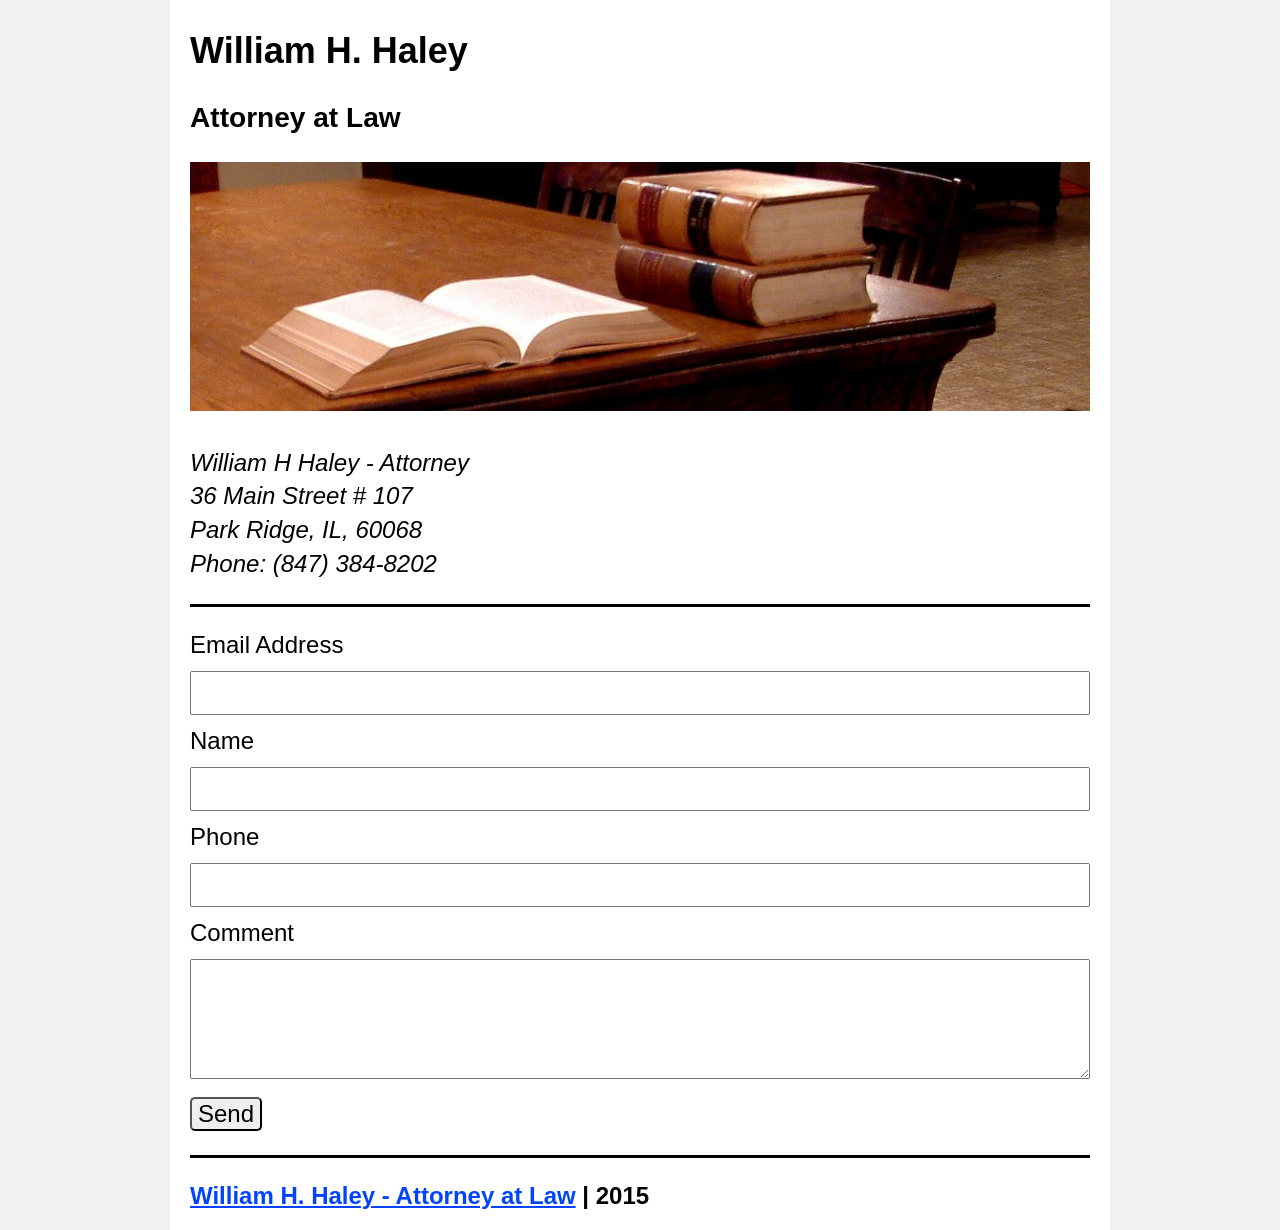
==== www/index.html @ 5be5cfe7 "Remove excessive link." ====
<!DOCTYPE html>
<html dir="ltr" lang="en-US">
<head>
<meta charset="UTF-8">
<meta name="viewport" content="width=device-width, initial-scale=1" >
<meta name="description" content="William H Haley - Attorney at Law" />
<meta name="keywords" content="william h haley bill harold chicago 60068 real estate wills trusts will trust attorney at law park ridge lawyer" />

<title>William H. Haley - Attorney at Law</title>

<link rel="stylesheet" type="text/css" media="all" href="./index.css" />
<link rel="icon" type="icon/ico" href="./favicon.ico" />

<script type="text/javascript">
  var _gaq = _gaq || [];
  _gaq.push(['_setAccount', 'UA-28691120-1']);
  _gaq.push(['_trackPageview']);

  (function() {
    var ga = document.createElement('script'); ga.type = 'text/javascript'; ga.async = true;
    ga.src = ('https:' == document.location.protocol ? 'https://ssl' : 'http://www') + '.google-analytics.com/ga.js';
    var s = document.getElementsByTagName('script')[0]; s.parentNode.insertBefore(ga, s);
  })();
</script>

<script src="https://code.jquery.com/jquery-1.11.2.min.js"></script>

</head>
<body>
<div id="wrapper">
  <div id="header">
    <h2>William H. Haley</h2>
    <h3>Attorney at Law<h3>
    <img alt="lawyer" src="./banner.jpg">
  </div>
  <div id="main">
    <div>
      <address>
        William H Haley - Attorney<br>
        36 Main Street # 107<br>
        Park Ridge, IL, 60068<br>
        Phone: (847) 384-8202<br>
      </address>
    </div>
  </div>

  <form id="contact">
    <div><label>Email Address<br><input type="email" name="email" required="true"></label></div>
    <div><label>Name<br><input type="text" name="name" required="true"></label></div>
    <div><label>Phone<br><input type="text" name="phone"></label></div>
    <div><label>Comment<br><textarea name="comment"></textarea></label></div>
    <button class="button" type="submit">Send</button>
  </form>

  <div id="footer">
   <a href="http://www.williamhaleylaw.com/" title="William H. Haley - Attorney at Law" rel="home">William H. Haley - Attorney at Law</a> | 2015
  </div>
</div>

<div class="overlay" style="display:none;">
	<div class="content">
		<p>Sending...</p>
		<img src="./ajax-loader.gif" alt="loader">
	</div>
</div>

<script src="index.js"></script>

</body>
</html>
---- www/index.css ----
body {
  background: #f1f1f1;
  margin: 0;
  font-family: 'Helvetica Neue', Arial, Helvetica, 'Nimbus Sans L', sans-serif;
  font-size: 18px;
}

@media (min-width: 480px) {
  body {
    font-size: 24px;
  }
}

a {
  color: #04f;
}

#wrapper {
  overflow: hidden;
  background: #fff;
  margin: 0 auto;
  padding: 0 20px 20px 20px;
  max-width: 900px;
  min-width: 280px; /* taking padding into account for 320px total */
}

/* consistent spacing between 'sections' */
#header,
#main,
form {
  margin-bottom: 1em;
}

form,
#footer {
  padding-top: 1em;
}

textarea {
  height: 5em;
}

form div {
  margin-bottom: 0.5em;
}

#header img {
  min-width: 100%;
  max-width: 100%;
  height: auto;
}

#main div {
  line-height: 1.4em;
}

#footer {
  border-top: 3px solid black;
}

#header,
#footer {
  font-weight: bold;
  color: #000;
}

.button {
  border-radius: 5px;
  font-size: 1em;
}

form {
  border-top: 3px solid black;
}

form input,
form textarea {
  width: 100%;
  box-sizing: border-box;
  margin-top: 0.5em;
  font-size: 1em;
  padding: 0.25em;
}

.overlay {
	display: none;
	position: fixed;
	top: 0;
	right: 0;
	left: 0;
	bottom: 0;
	width: 100%;
	height: 100%;
	background: #000;
	/* Fallback for web browsers that don't support RGBa */
	background-color: rgb(0, 0, 0);
	background-color: rgba(0, 0, 0, 0.6);
	filter:progid:DXImageTransform.Microsoft.gradient(startColorstr=#99000000, endColorstr=#99000000);
	-ms-filter: "progid:DXImageTransform.Microsoft.gradient(startColorstr=#99000000, endColorstr=#99000000)";
}

.overlay .content {
	width: 8em;
	height: 7em;
	text-align: center;
	border-radius: 10px;
	opacity: 1;
	background: #fff;
	color: #000;
	display: block;
	position: absolute;
	top: 50%;
	left: 50%;
	margin-top: -4em;
	margin-left: -4em;
}
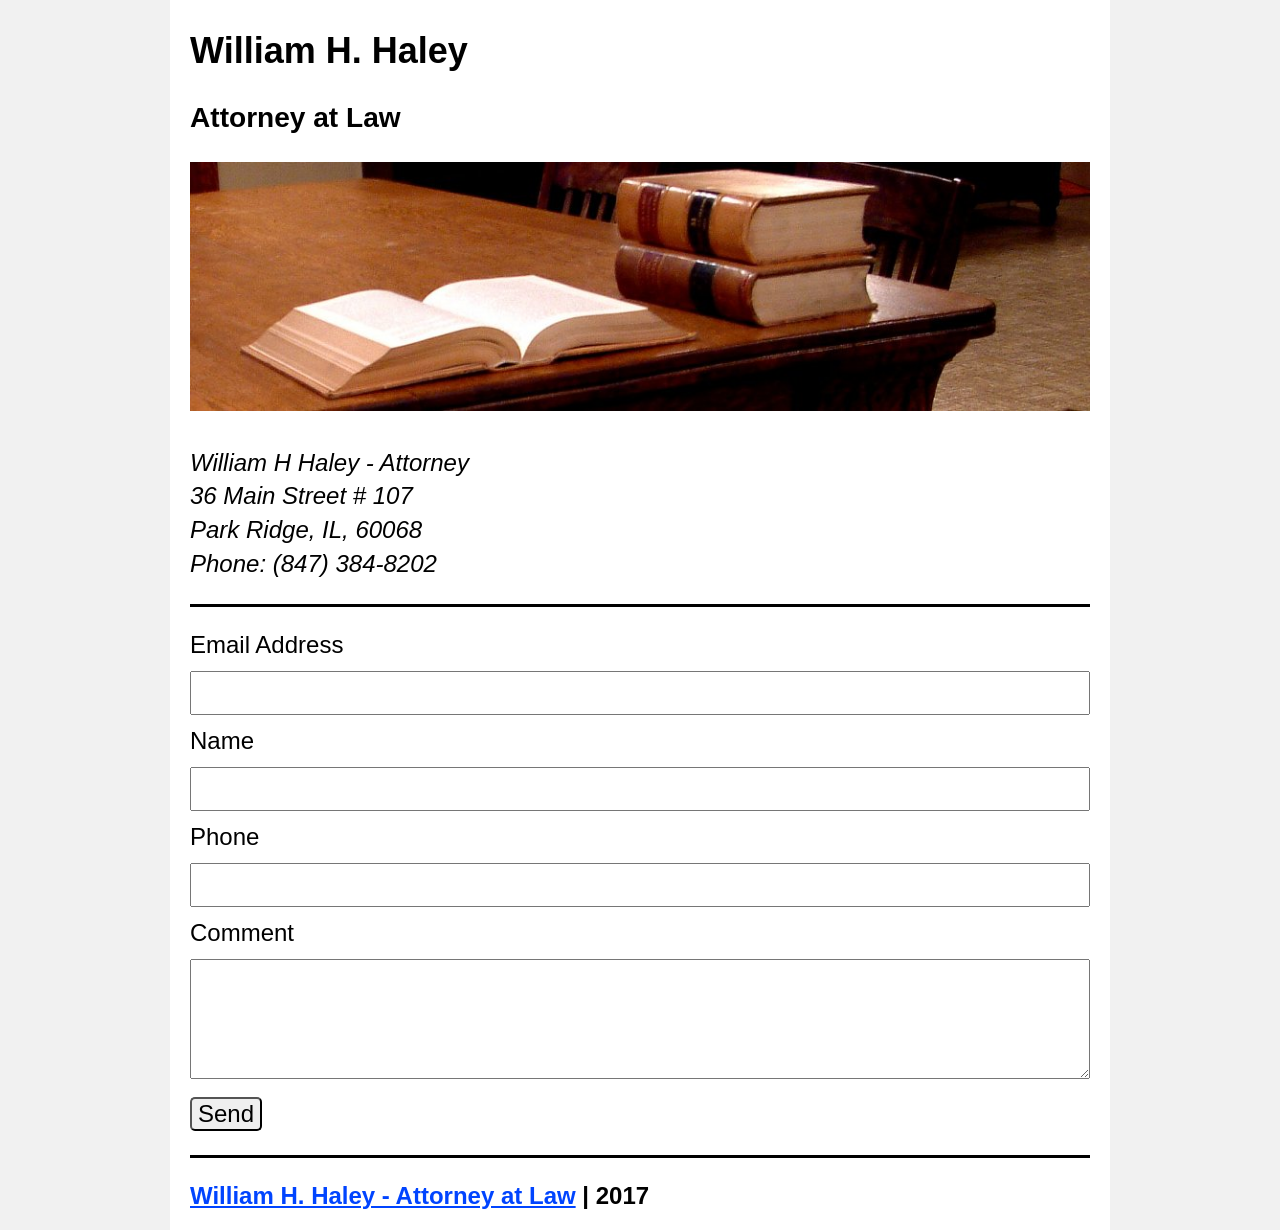
==== commit 4d422daa: "Remove unused files. Minor formatting changes." ====
--- a/www/index.html
+++ b/www/index.html
@@ -53,7 +53,7 @@
   </form>
 
   <div id="footer">
-   <a href="http://www.williamhaleylaw.com/" title="William H. Haley - Attorney at Law" rel="home">William H. Haley - Attorney at Law</a> | 2015
+   <a href="//parkridgelaw.com/" title="William H. Haley - Attorney at Law" rel="home">William H. Haley - Attorney at Law</a> | 2017
   </div>
 </div>
 
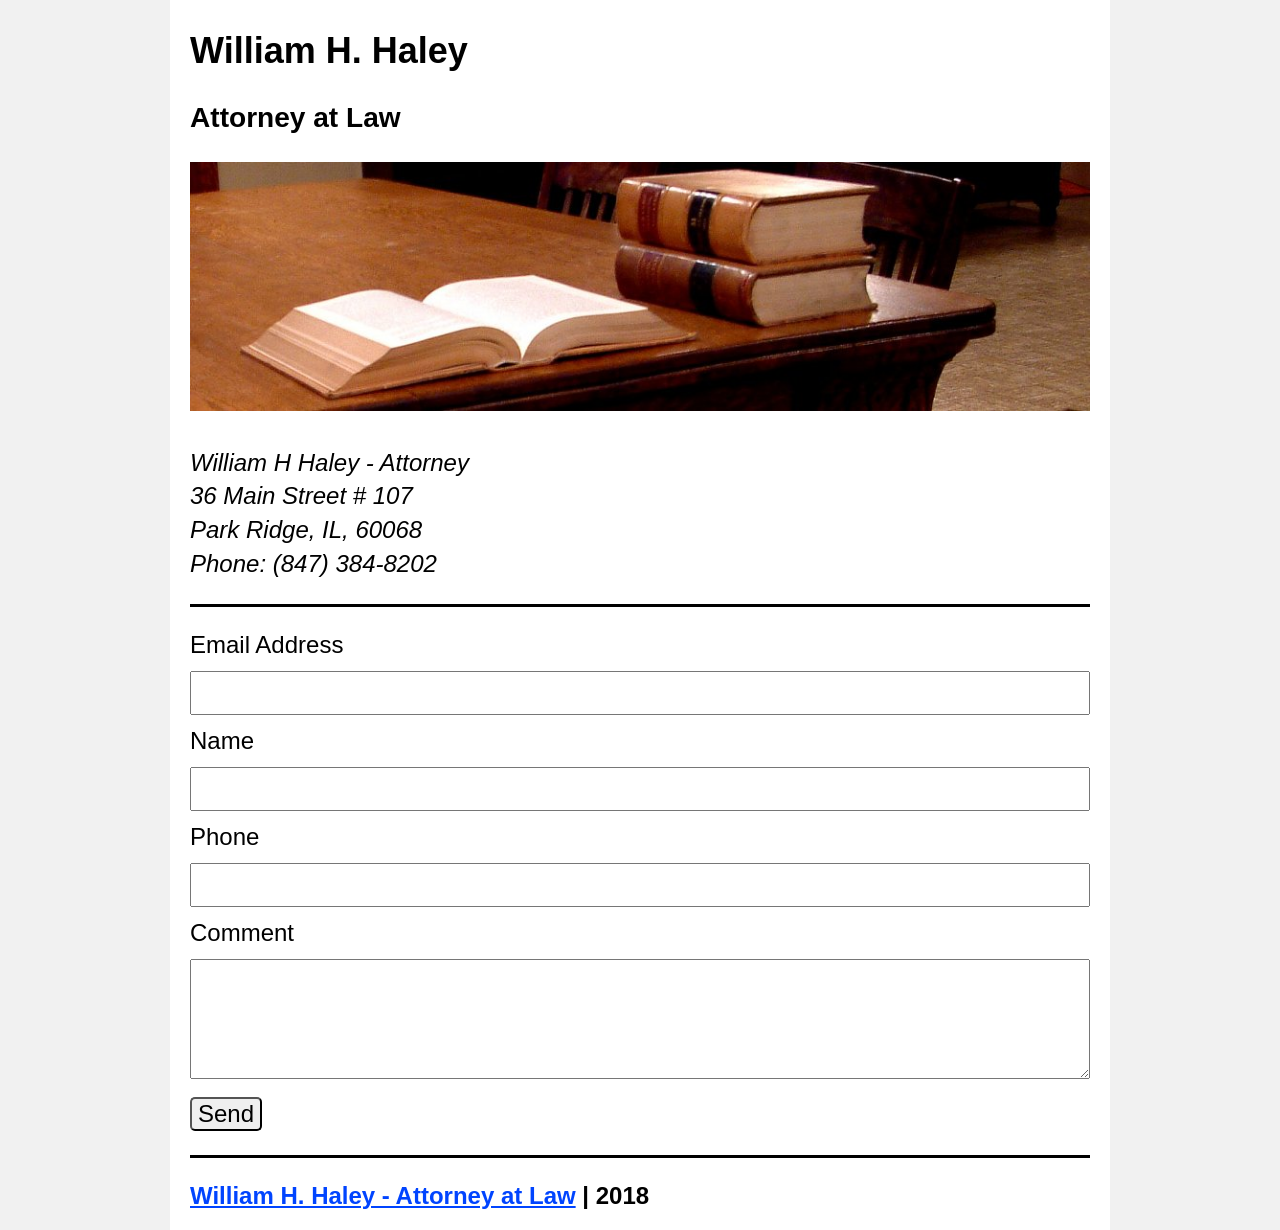
==== commit 45b83e8d: "Try both recaptcha tags" ====
--- a/www/index.html
+++ b/www/index.html
@@ -23,8 +23,6 @@
   })();
 </script>
 
-<script src="https://code.jquery.com/jquery-1.11.2.min.js"></script>
-
 </head>
 <body>
 <div id="wrapper">
@@ -44,27 +42,21 @@
     </div>
   </div>
 
-  <form id="contact">
+  <form netlify name="contact" method="POST" action="/success" >
     <div><label>Email Address<br><input type="email" name="email" required="true"></label></div>
     <div><label>Name<br><input type="text" name="name" required="true"></label></div>
     <div><label>Phone<br><input type="text" name="phone"></label></div>
     <div><label>Comment<br><textarea name="comment"></textarea></label></div>
+
+    <div netlify-recaptcha data-netlify-recaptcha></div>
+
     <button class="button" type="submit">Send</button>
   </form>
 
   <div id="footer">
-   <a href="//parkridgelaw.com/" title="William H. Haley - Attorney at Law" rel="home">William H. Haley - Attorney at Law</a> | 2017
+   <a href="//parkridgelaw.com/" title="William H. Haley - Attorney at Law" rel="home">William H. Haley - Attorney at Law</a> | 2018
   </div>
 </div>
 
-<div class="overlay" style="display:none;">
-	<div class="content">
-		<p>Sending...</p>
-		<img src="./ajax-loader.gif" alt="loader">
-	</div>
-</div>
-
-<script src="index.js"></script>
-
 </body>
 </html>
--- a/www/index.css
+++ b/www/index.css
@@ -82,35 +82,6 @@
   padding: 0.25em;
 }
 
-.overlay {
-	display: none;
-	position: fixed;
-	top: 0;
-	right: 0;
-	left: 0;
-	bottom: 0;
-	width: 100%;
-	height: 100%;
-	background: #000;
-	/* Fallback for web browsers that don't support RGBa */
-	background-color: rgb(0, 0, 0);
-	background-color: rgba(0, 0, 0, 0.6);
-	filter:progid:DXImageTransform.Microsoft.gradient(startColorstr=#99000000, endColorstr=#99000000);
-	-ms-filter: "progid:DXImageTransform.Microsoft.gradient(startColorstr=#99000000, endColorstr=#99000000)";
-}
-
-.overlay .content {
-	width: 8em;
-	height: 7em;
-	text-align: center;
-	border-radius: 10px;
-	opacity: 1;
-	background: #fff;
-	color: #000;
-	display: block;
-	position: absolute;
-	top: 50%;
-	left: 50%;
-	margin-top: -4em;
-	margin-left: -4em;
-}
+.success {
+  color: rgb(40, 167, 69);
+}
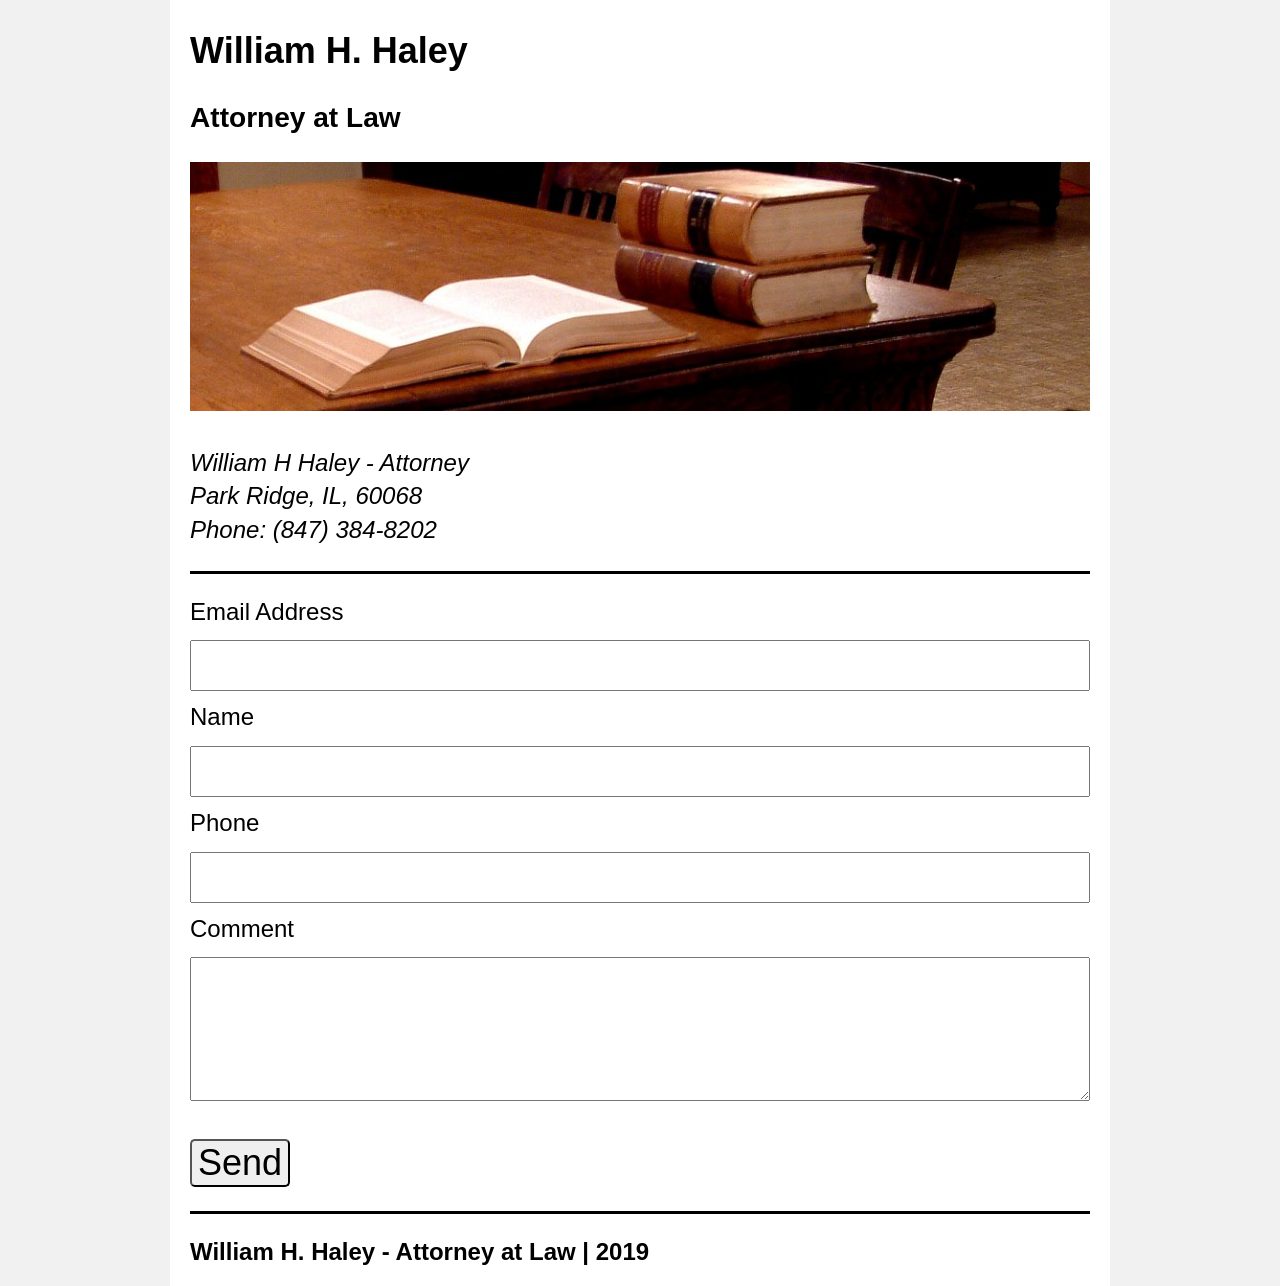
==== commit 8031d120: "Attempt to fix mobile validation issue" ====
--- a/www/index.html
+++ b/www/index.html
@@ -35,26 +35,24 @@
     <div>
       <address>
         William H Haley - Attorney<br>
-        36 Main Street # 107<br>
         Park Ridge, IL, 60068<br>
         Phone: (847) 384-8202<br>
       </address>
     </div>
   </div>
 
-  <form netlify name="contact" method="POST" action="/success" >
+  <form netlify netlify-recaptcha name="contact" method="POST" action="/success" >
     <div><label>Email Address<br><input type="email" name="email" required="true"></label></div>
     <div><label>Name<br><input type="text" name="name" required="true"></label></div>
     <div><label>Phone<br><input type="text" name="phone"></label></div>
     <div><label>Comment<br><textarea name="comment"></textarea></label></div>
-
-    <div netlify-recaptcha data-netlify-recaptcha></div>
+    <div data-netlify-recaptcha></div>
 
     <button class="button" type="submit">Send</button>
   </form>
 
   <div id="footer">
-   <a href="//parkridgelaw.com/" title="William H. Haley - Attorney at Law" rel="home">William H. Haley - Attorney at Law</a> | 2018
+    William H. Haley - Attorney at Law | 2019
   </div>
 </div>
 
--- a/www/index.css
+++ b/www/index.css
@@ -2,7 +2,7 @@
   background: #f1f1f1;
   margin: 0;
   font-family: 'Helvetica Neue', Arial, Helvetica, 'Nimbus Sans L', sans-serif;
-  font-size: 18px;
+  font-size: 20px;
 }
 
 @media (min-width: 480px) {
@@ -65,8 +65,9 @@
 }
 
 .button {
+  margin-top: 20px;
   border-radius: 5px;
-  font-size: 1em;
+  font-size: 1.5em;
 }
 
 form {
@@ -78,7 +79,7 @@
   width: 100%;
   box-sizing: border-box;
   margin-top: 0.5em;
-  font-size: 1em;
+  font-size: 1.2em;
   padding: 0.25em;
 }
 
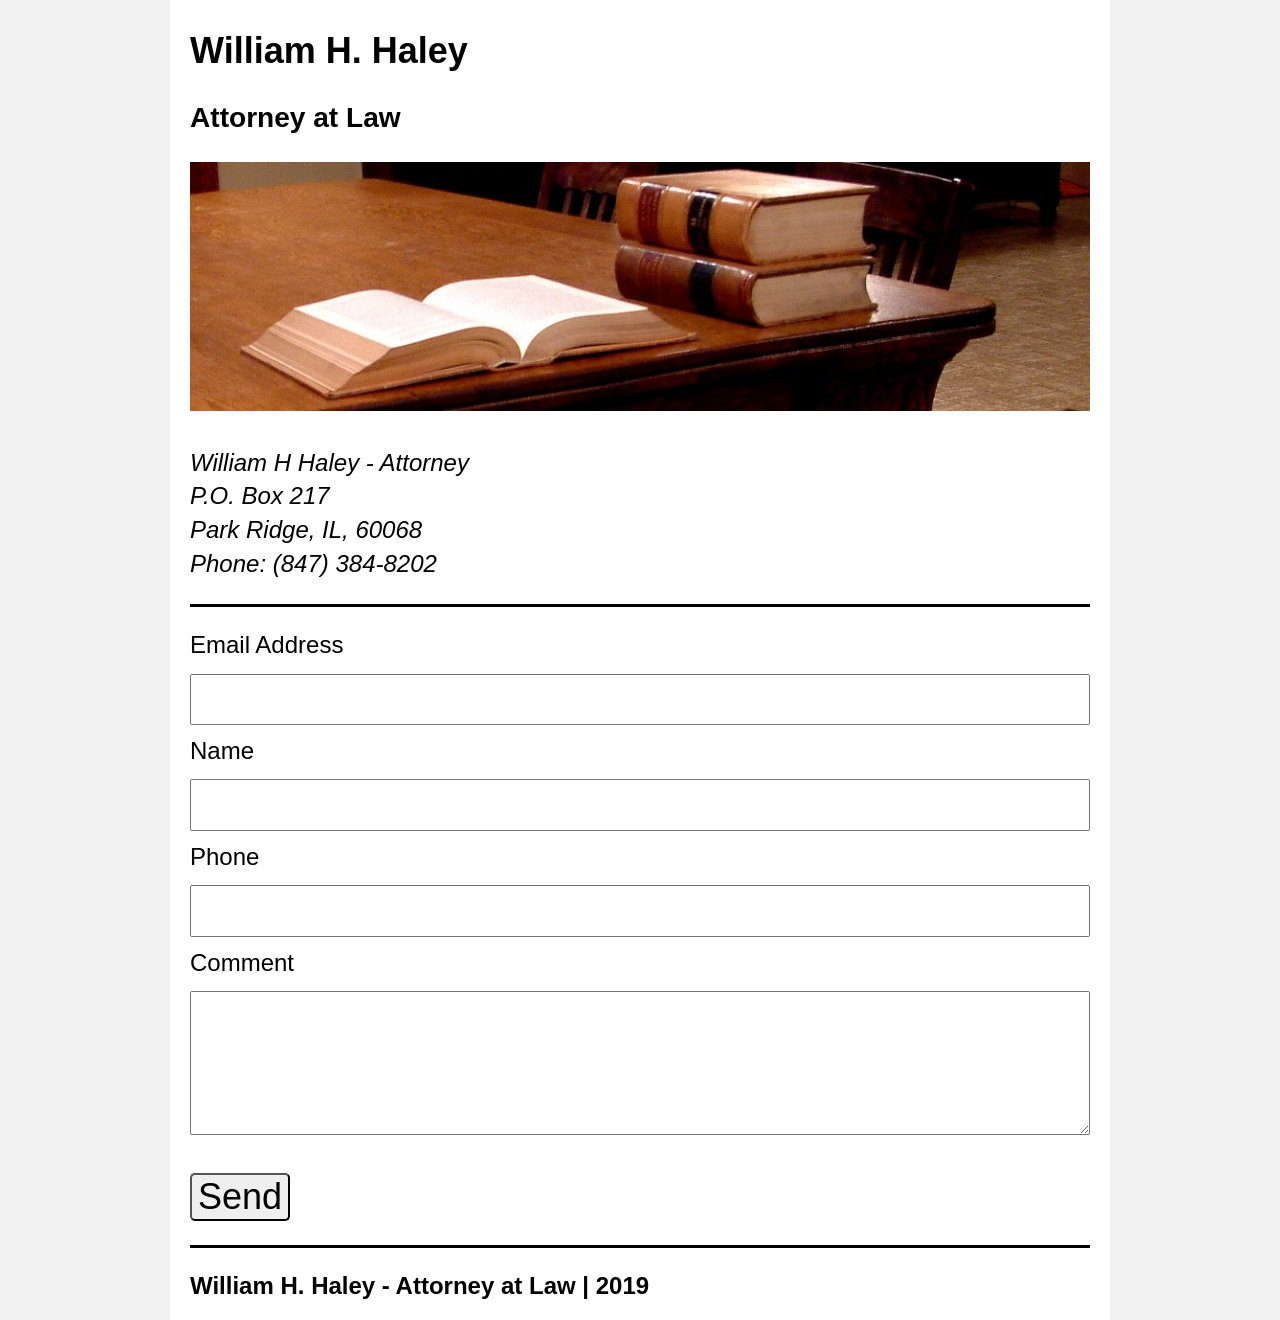
==== commit 0ce8a799: "Add P.O. box for address" ====
--- a/www/index.html
+++ b/www/index.html
@@ -35,6 +35,7 @@
     <div>
       <address>
         William H Haley - Attorney<br>
+        P.O. Box 217<br>
         Park Ridge, IL, 60068<br>
         Phone: (847) 384-8202<br>
       </address>
